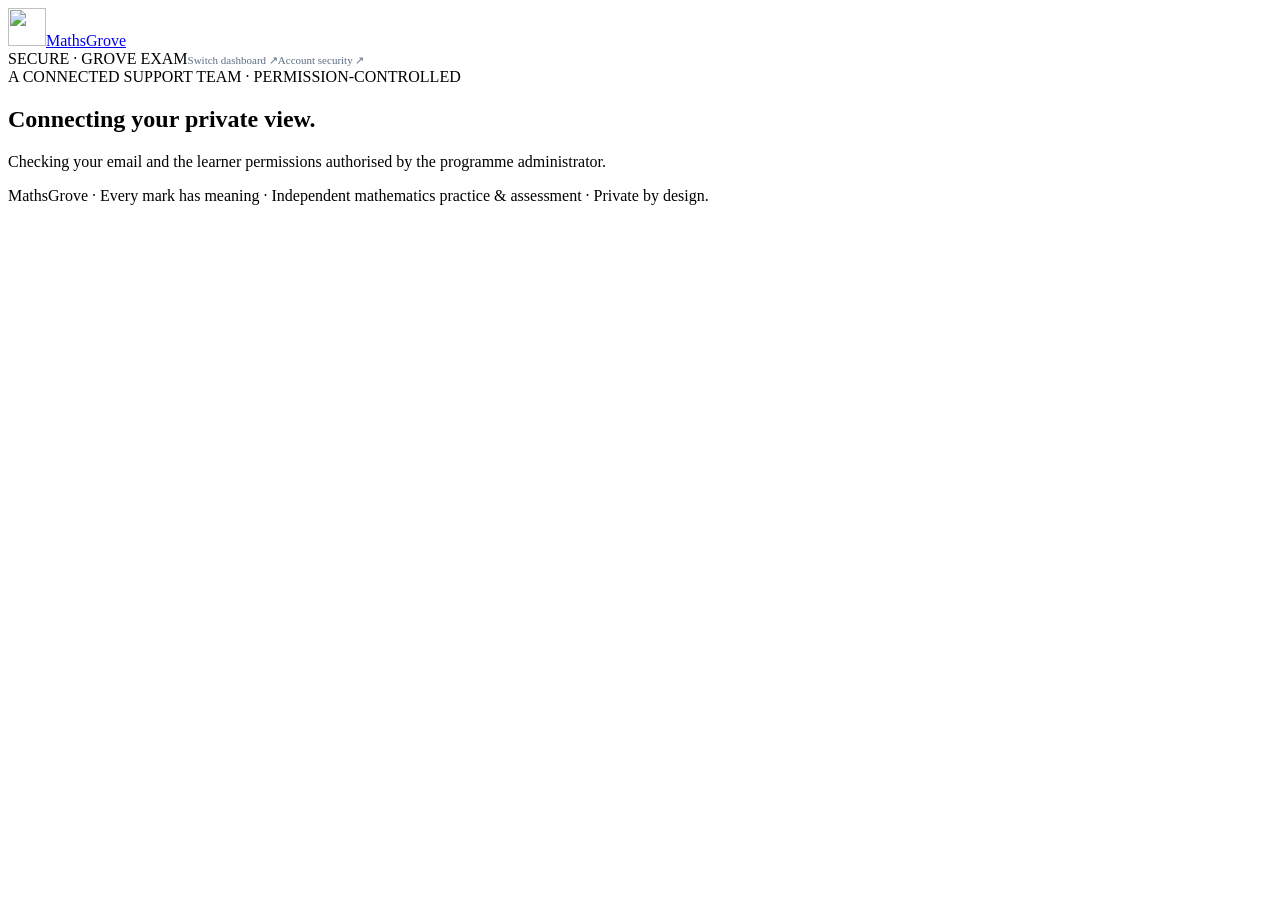
==== family.html @ 6edcf30e "feat: show evidence-based learning stages and coaching in private learner and family dashboards" ====
<!doctype html><html lang="en"><head><meta charset="utf-8"><meta name="viewport" content="width=device-width,initial-scale=1"><meta name="robots" content="noindex,nofollow"><meta name="theme-color" content="#0d1b32"><title>Family & Tutor Access | MathsGrove</title>
<link rel="icon" href="./mathsgrove-icon.svg" type="image/svg+xml"><link rel="preconnect" href="https://fonts.googleapis.com"><link rel="preconnect" href="https://fonts.gstatic.com" crossorigin><link href="https://fonts.googleapis.com/css2?family=DM+Sans:wght@400;500;600;700&family=Instrument+Serif:ital@0;1&display=swap" rel="stylesheet">
<link rel="stylesheet" href="./family-access.css"><link rel="stylesheet" href="./family-timing.css"><link rel="stylesheet" href="./progress-evidence.css"><script defer src="./mathsgrove-config.js"></script><script defer src="./insights-upgrade.js"></script><script type="module" src="./family-access.js"></script><style>.fa-entry-link{display:inline-block;background:#0d1b32;color:white;text-decoration:none;padding:12px 18px;border-radius:5px;font-size:12px;font-weight:700;margin-top:10px}</style><style>.fa-switch{color:#5c6e84;text-decoration:none;font-size:11px;letter-spacing:0}.fa-switch:hover{text-decoration:underline}</style><style>.fa-baseline-score{display:flex;align-items:center;justify-content:space-between;gap:13px;padding:15px;background:#f8f5ef;border-left:3px solid #cdbba0}.fa-baseline-score strong{font:400 40px "Instrument Serif",Georgia,serif}.fa-baseline-score span{font-size:11px;color:#68798c}.fa-baseline-row{display:flex;align-items:center;justify-content:space-between;gap:12px;padding:11px 0;border-bottom:1px solid #eee9e2}.fa-baseline-row strong{font-size:11px}.fa-baseline-row span{font-size:10px;color:#798698}.fa-baseline-advice{font-size:12px;line-height:1.75;color:#556c82;margin:17px 0}.fa-baseline-card h3{font:400 25px "Instrument Serif",Georgia,serif;margin:16px 0 7px}</style><link rel="stylesheet" href="./insights-upgrade.css">
<link rel="stylesheet" href="./private-polish-v6.css"></head><body class="mg-private-family">
<header class="fa-top"><a class="fa-brand" href="./index.html"><img src="./mathsgrove-icon.svg" width="38" height="38" alt="">Maths<span>Grove</span></a><div class="fa-top-right"><span>SECURE · GROVE EXAM</span><a class="fa-switch" href="./portal.html">Switch dashboard ↗</a><a class="fa-switch" href="./portal.html?security=1">Account security ↗</a><button id="fa-sign-out" type="button" hidden>Sign out ↗</button></div></header>
<main class="fa-wrap"><div class="fa-kicker">A CONNECTED SUPPORT TEAM · PERMISSION-CONTROLLED</div>
<section id="fa-loading" class="fa-entry"><h1>Connecting your private view.</h1><p>Checking your email and the learner permissions authorised by the programme administrator.</p></section>
<section id="fa-login" class="fa-entry" hidden><h1>One secure sign-in.<br><em>All MathsGrove roles.</em></h1><p>Enter your verified email on the shared MathsGrove sign-in page. If you are an authorised parent or tutor, your account opens the corresponding private progress view automatically.</p><a href="./portal.html" class="fa-entry-link">Sign in with email ↗</a><p id="fa-login-message" class="fa-message" role="status"></p></section>
<section id="fa-pending" class="fa-entry" hidden><h1>Access is being prepared.</h1><p id="fa-pending-copy">Your email is verified, but no active Grove Exam learner has been linked to it yet. Ask the programme administrator to confirm your invitation, or sign in again once the learner activates their account.</p><div class="fa-actions"><button type="button" id="fa-retry">Check access again</button><button type="button" id="fa-back">Use another email</button></div><p id="fa-pending-message" class="fa-message" role="status"></p></section>
<section id="fa-dashboard" hidden><div class="fa-dashboard-intro"><div><p class="fa-kicker" id="fa-role-kicker">PRIVATE ACADEMIC VIEW</p><h1 id="fa-title">Learner progress.</h1><p id="fa-subtitle">Your relevant learning evidence, presented clearly.</p></div><div class="fa-chip" id="fa-access-chip">GROVE EXAM</div></div>
<div class="fa-select-row"><label for="fa-learner-select">Linked learner <select id="fa-learner-select"></select></label><span id="fa-view-type" class="fa-tag">PRIVATE VIEW</span></div>
<div class="fa-stats"><article><small id="fa-k1">RELEASED PAPERS</small><strong id="fa-v1">—</strong><span id="fa-s1">Reviewed assessments</span></article><article><small id="fa-k2">IN REVIEW</small><strong id="fa-v2">—</strong><span id="fa-s2">Submitted papers</span></article><article><small id="fa-k3">TOPICS REPORTED</small><strong id="fa-v3">—</strong><span id="fa-s3">Evidence-backed areas</span></article><article><small id="fa-k4">LATEST SUBMISSION</small><strong id="fa-v4">—</strong><span id="fa-s4">Most recent activity</span></article></div>
<section id="fa-timing-dashboard" class="fat" aria-label="Recorded mathematics practice and scheduled activity">
 <div class="fat-heading"><div><p class="fa-kicker">RECORDED ENGAGEMENT · THE LAST 28 DAYS</p>
 <h2>Time, practice and consistency.</h2>
 <p>Understand the pattern behind each assessment: when practice was scheduled, what was submitted and the question-screen time recorded by the system.</p></div>
 <span class="fat-scope">READ-ONLY · VERIFIED FAMILY / TUTOR ACCESS</span></div>
 <div id="fa-timing-metrics" class="fat-metrics"><p>Checking practice activity…</p></div>
 <div class="fat-bar"><h3>Recent scheduled sessions</h3><span id="fa-timing-window">Rolling 28 days</span></div>
 <div class="fat-timeline" id="fa-timing-activity" aria-live="polite"></div>
 <p class="fat-disclaimer"><strong>Important context:</strong> A scheduled date is when practice becomes available; no separate formal submission deadline has been defined. “After scheduled day” means a later UTC calendar day, not a missed contractual deadline. On-screen question visibility is an estimate of engagement, not total independent study. This list only covers assignments the platform has created.</p>
</section>
<section class="mgpe" id="fa-proof" aria-label="Released learning evidence and supportive coaching">
 <p class="mgpe-eyebrow" id="mgpe-family-kicker">AUTHORISED FAMILY · RELEASED EVIDENCE</p>
 <h2>What the learner has shown.<br><em>What to ask next.</em></h2>
 <p class="mgpe-lead" id="mgpe-family-headline">Waiting for authorised released learning evidence.</p>
 <div class="mgpe-family-grid">
  <article><span>WHAT WENT WELL</span><p id="mgpe-family-positive">Recent released strengths will appear here.</p></article>
  <article><span>WHAT TO REVISIT</span><p id="mgpe-family-focus">A topic-level focus will appear after released assessment.</p></article>
  <article><span>ONE SUPPORTIVE QUESTION</span><p id="mgpe-family-question">Ask your learner to explain one mathematical method in their own words.</p></article>
 </div>
 <p class="mgpe-status" id="mgpe-family-recheck">A later independent recheck is required before claiming lasting understanding.</p>
 <p class="mgpe-status">These summaries use only individually authorised, released assessment results. Small question samples are descriptive, not measures of mastery or predicted grades. Staff notes and private working remain restricted.</p>
</section>
<section id="mg-family-analytics" class="mgx" aria-label="Role-specific learning analytics"><p>Reading released evidence…</p></section><div class="fa-grid"><article class="fa-card"><div class="fa-card-head"><h2>Mathematics by topic</h2><span>RELEASED MARKS ONLY</span></div><div id="fa-topics"></div><p class="fa-fine">Shown percentages are proportions of marks earned in released, reviewed questions. They are not official predicted grades or a measure of the entire syllabus.</p></article>
<article class="fa-card"><div class="fa-card-head"><h2 id="fa-support-head">Understanding the journey</h2><span id="fa-support-badge">FOR FAMILIES</span></div><div class="fa-highlight" id="fa-support-summary">What does the learning evidence mean?</div><div id="fa-support-guidance"></div></article>
<article class="fa-card fa-baseline-card"><div class="fa-card-head"><h2>Initial mathematics baseline</h2><span>20-QUESTION DIAGNOSTIC</span></div><div id="fa-baseline-summary"><p class="fa-fine">Baseline evidence will appear once the assessment has been completed.</p></div></article>
<article class="fa-card"><div class="fa-card-head"><h2>Assessment timeline</h2><span>LAST 8 RELEASED</span></div><div id="fa-history"></div></article>
<article class="fa-card" id="fa-tutor-only" hidden><div class="fa-card-head"><h2>Question-level teaching evidence</h2><span>ASSIGNED TUTOR ONLY</span></div><div id="fa-feedback"></div></article></div>
<div class="fa-notice" id="fa-role-notice">Access is read-only and limited to a nominated learner. No student passwords, private staff notes or working images are shared here.</div></section>
</main><footer class="fa-footer">MathsGrove · Every mark has meaning · Independent mathematics practice & assessment · Private by design.</footer></body></html>
---- family-timing.css ----
/* Permission-controlled family engagement, responsive at tablet and phone sizes */
.fat{color:#203952;border:1px solid #e4ddd4;border-radius:16px;background:linear-gradient(147deg,#fff 0%,#faf8f3 76%,#f4f1eb 100%);
 padding:clamp(18px,3vw,28px);margin:24px 0 26px;box-shadow:0 13px 40px rgba(15,34,55,.04)}
.fat *{box-sizing:border-box}.fat-heading{display:flex;align-items:flex-start;justify-content:space-between;gap:18px;flex-wrap:wrap}
.fat-heading h2{font:400 clamp(29px,3vw,42px)/1.18 "Instrument Serif",Georgia,serif;margin:8px 0;color:#142f4b}
.fat-heading p:not(.fa-kicker){font-size:12px;color:#667990;max-width:620px;line-height:1.75;margin:8px 0}
.fat-scope{font-size:9px;font-weight:800;letter-spacing:.08em;border:1px solid #ddd2c2;border-radius:20px;padding:9px 11px;color:#826d57}
.fat-metrics{display:grid;grid-template-columns:repeat(4,minmax(0,1fr));gap:12px;margin:22px 0}
.fat-stat{min-width:0;border:1px solid #e5e8e9;background:#fff;border-radius:12px;padding:16px 17px}
.fat-stat span{display:block;font-size:10px;color:#667c91;font-weight:800;line-height:1.55;min-height:25px}
.fat-stat strong{display:block;font:400 clamp(25px,3vw,36px)/1.1 "Instrument Serif",Georgia,serif;color:#234563;margin:10px 0;font-variant-numeric:tabular-nums}
.fat-stat small{display:block;font-size:10px;color:#758598;line-height:1.55}
.fat-bar{display:flex;justify-content:space-between;align-items:baseline;gap:12px;border-bottom:1px solid #e8e2da;padding-bottom:9px;margin-bottom:7px;flex-wrap:wrap}
.fat-bar h3{font:400 24px "Instrument Serif",Georgia,serif;margin:0;color:#263f58}
.fat-bar span{font-size:10px;color:#71839a}
.fat-timeline{display:grid;gap:0}.fat-event{display:flex;align-items:center;justify-content:space-between;gap:16px;padding:14px 3px;border-bottom:1px solid #efebe5}
.fat-event:last-child{border-bottom:0}.fat-event-main{min-width:0;display:grid;gap:4px}
.fat-event-main strong{font-size:12px;color:#1e3b55}.fat-event-main small,.fat-duration{font-size:11px;color:#6b7f93;line-height:1.55}
.fat-duration{color:#8d7455}
.fat-event-status{font-size:10px;line-height:1.5;font-weight:800;border-radius:20px;padding:6px 11px;text-align:center;max-width:215px;flex-shrink:0}
.fat-done{color:#307451;background:#e6f4ea}.fat-after{color:#92622c;background:#fff0db}
.fat-active{color:#426a92;background:#e7f0f9}.fat-waiting{color:#67798a;background:#edf0f2}
.fat-empty{font-size:12px;color:#6b7e92;line-height:1.7}.fat-disclaimer{font-size:11px;line-height:1.7;color:#61768b;border-top:1px solid #e5ded3;padding-top:13px;margin:16px 0 0}
.fat-disclaimer strong{color:#81674b}
@media(max-width:1000px){.fat-metrics{grid-template-columns:repeat(2,minmax(0,1fr))}}
@media(max-width:570px){.fat{padding:18px 14px}.fat-heading h2{font-size:32px}.fat-scope{font-size:8px}.fat-metrics{gap:9px}.fat-stat{padding:12px}.fat-stat strong{font-size:28px}.fat-event{align-items:flex-start;flex-direction:column;gap:9px}.fat-event-status{text-align:left;max-width:none}}
---- progress-evidence.css ----
/* MathsGrove · evidence-based progress and family coaching */
.mgpe{border:1px solid #dbe2e7;border-radius:16px;background:linear-gradient(140deg,#fffefa 0%,#f1f6f8 100%);
 color:#183750;box-shadow:0 11px 35px #19354e0b;padding:clamp(17px,3vw,31px);margin:20px 0 25px}
.mgpe *{box-sizing:border-box}
.mgpe-eyebrow{font-size:10px;font-weight:800;letter-spacing:.14em;color:#967b5d;text-transform:uppercase;margin:0 0 9px}
.mgpe h2{font:400 clamp(28px,3.2vw,42px)/1.15 "Instrument Serif",Georgia,serif;color:#1b3851;margin:0 0 12px}
.mgpe h2 em{color:#a58a69;font-weight:400}
.mgpe-lead,.mgpe-status{color:#62798e;line-height:1.75;font-size:12px;max-width:800px}
.mgpe-status{font-size:11px;margin:17px 0 0}
.mgpe-timeline{display:grid;grid-template-columns:repeat(4,minmax(0,1fr));gap:11px;margin:22px 0 14px}
.mgpe-step{position:relative;min-width:0;border:1px solid #e2e7e9;border-radius:11px;background:#fff;padding:17px 15px;min-height:173px;display:flex;flex-direction:column;align-items:flex-start}
.mgpe-step-state{font-size:9px;letter-spacing:.09em;font-weight:800;border-radius:20px;padding:5px 9px}
.mgpe-done{color:#286746;background:#e4f3e9}
.mgpe-pending{color:#8a662f;background:#fbf0df}
.mgpe-step strong{display:block;font-size:12px;color:#254561;line-height:1.5;margin:15px 0 5px}
.mgpe-step p{color:#65798c;font-size:11px;line-height:1.7;margin:0;overflow-wrap:anywhere}
.mgpe-focus{border-left:3px solid #b9a17f;background:#f9f6ef;padding:13px 16px;border-radius:0 8px 8px 0;font-size:12px;color:#5a6a77;line-height:1.7}
.mgpe-family-grid{display:grid;grid-template-columns:repeat(3,minmax(0,1fr));gap:12px;margin:20px 0 15px}
.mgpe-family-grid>article{background:white;border:1px solid #e5e6e5;border-radius:12px;padding:18px;min-width:0}
.mgpe-family-grid span{display:block;font-size:10px;text-transform:uppercase;letter-spacing:.08em;font-weight:800;color:#9a8060}
.mgpe-family-grid p{font-size:12px;color:#506a81;line-height:1.8;margin:10px 0 0;overflow-wrap:anywhere}
.mgpe-family-grid strong{font-size:12px;color:#1a3b56}
.mgpe a:focus-visible,.mgpe button:focus-visible{outline:3px solid #6fa1bf;outline-offset:3px}
@media(max-width:970px){.mgpe-timeline{grid-template-columns:repeat(2,minmax(0,1fr))}}
@media(max-width:780px){.mgpe-family-grid{grid-template-columns:1fr}.mgpe-family-grid>article{padding:15px}}
@media(max-width:530px){.mgpe{padding:18px 13px}.mgpe-timeline{grid-template-columns:1fr;gap:9px}.mgpe-step{min-height:0;padding:14px}}
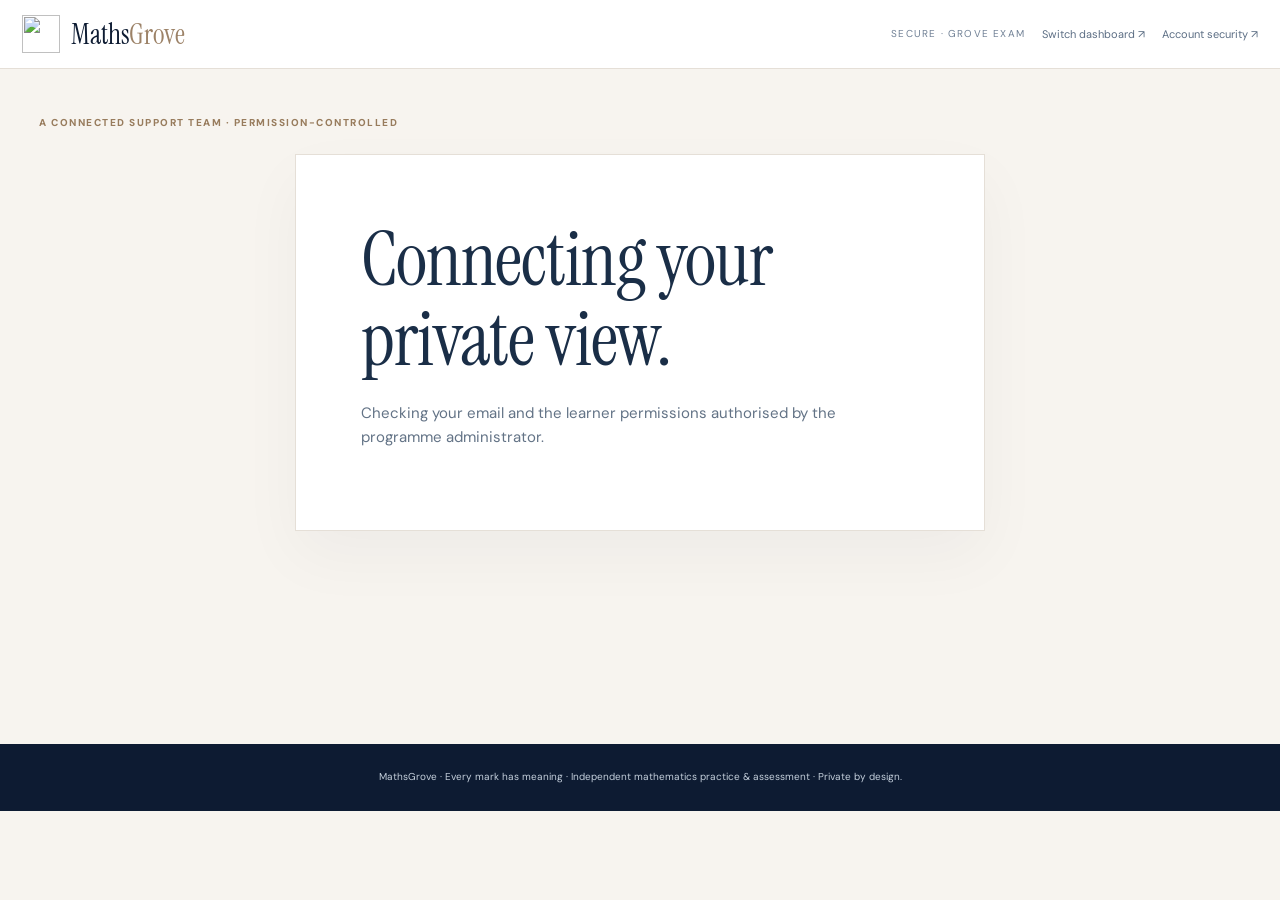
==== commit 6f3953fe: "ui(dashboards): add accessible evidence-journey landmarks to family.html" ====
--- a/family.html
+++ b/family.html
@@ -1,6 +1,6 @@
 <!doctype html><html lang="en"><head><meta charset="utf-8"><meta name="viewport" content="width=device-width,initial-scale=1"><meta name="robots" content="noindex,nofollow"><meta name="theme-color" content="#0d1b32"><title>Family & Tutor Access | MathsGrove</title>
 <link rel="icon" href="./mathsgrove-icon.svg" type="image/svg+xml"><link rel="preconnect" href="https://fonts.googleapis.com"><link rel="preconnect" href="https://fonts.gstatic.com" crossorigin><link href="https://fonts.googleapis.com/css2?family=DM+Sans:wght@400;500;600;700&family=Instrument+Serif:ital@0;1&display=swap" rel="stylesheet">
-<link rel="stylesheet" href="./family-access.css"><link rel="stylesheet" href="./family-timing.css"><link rel="stylesheet" href="./progress-evidence.css"><script defer src="./mathsgrove-config.js"></script><script defer src="./insights-upgrade.js"></script><script type="module" src="./family-access.js"></script><style>.fa-entry-link{display:inline-block;background:#0d1b32;color:white;text-decoration:none;padding:12px 18px;border-radius:5px;font-size:12px;font-weight:700;margin-top:10px}</style><style>.fa-switch{color:#5c6e84;text-decoration:none;font-size:11px;letter-spacing:0}.fa-switch:hover{text-decoration:underline}</style><style>.fa-baseline-score{display:flex;align-items:center;justify-content:space-between;gap:13px;padding:15px;background:#f8f5ef;border-left:3px solid #cdbba0}.fa-baseline-score strong{font:400 40px "Instrument Serif",Georgia,serif}.fa-baseline-score span{font-size:11px;color:#68798c}.fa-baseline-row{display:flex;align-items:center;justify-content:space-between;gap:12px;padding:11px 0;border-bottom:1px solid #eee9e2}.fa-baseline-row strong{font-size:11px}.fa-baseline-row span{font-size:10px;color:#798698}.fa-baseline-advice{font-size:12px;line-height:1.75;color:#556c82;margin:17px 0}.fa-baseline-card h3{font:400 25px "Instrument Serif",Georgia,serif;margin:16px 0 7px}</style><link rel="stylesheet" href="./insights-upgrade.css">
+<link rel="stylesheet" href="./family-access.css"><link rel="stylesheet" href="./family-timing.css"><link rel="stylesheet" href="./tier-role-experience.css"><script defer src="./mathsgrove-config.js"></script><script defer src="./insights-upgrade.js"></script><script type="module" src="./family-access.js"></script><style>.fa-entry-link{display:inline-block;background:#0d1b32;color:white;text-decoration:none;padding:12px 18px;border-radius:5px;font-size:12px;font-weight:700;margin-top:10px}</style><style>.fa-switch{color:#5c6e84;text-decoration:none;font-size:11px;letter-spacing:0}.fa-switch:hover{text-decoration:underline}</style><style>.fa-baseline-score{display:flex;align-items:center;justify-content:space-between;gap:13px;padding:15px;background:#f8f5ef;border-left:3px solid #cdbba0}.fa-baseline-score strong{font:400 40px "Instrument Serif",Georgia,serif}.fa-baseline-score span{font-size:11px;color:#68798c}.fa-baseline-row{display:flex;align-items:center;justify-content:space-between;gap:12px;padding:11px 0;border-bottom:1px solid #eee9e2}.fa-baseline-row strong{font-size:11px}.fa-baseline-row span{font-size:10px;color:#798698}.fa-baseline-advice{font-size:12px;line-height:1.75;color:#556c82;margin:17px 0}.fa-baseline-card h3{font:400 25px "Instrument Serif",Georgia,serif;margin:16px 0 7px}</style><link rel="stylesheet" href="./insights-upgrade.css">
 <link rel="stylesheet" href="./private-polish-v6.css"></head><body class="mg-private-family">
 <header class="fa-top"><a class="fa-brand" href="./index.html"><img src="./mathsgrove-icon.svg" width="38" height="38" alt="">Maths<span>Grove</span></a><div class="fa-top-right"><span>SECURE · GROVE EXAM</span><a class="fa-switch" href="./portal.html">Switch dashboard ↗</a><a class="fa-switch" href="./portal.html?security=1">Account security ↗</a><button id="fa-sign-out" type="button" hidden>Sign out ↗</button></div></header>
 <main class="fa-wrap"><div class="fa-kicker">A CONNECTED SUPPORT TEAM · PERMISSION-CONTROLLED</div>
@@ -9,6 +9,17 @@
 <section id="fa-pending" class="fa-entry" hidden><h1>Access is being prepared.</h1><p id="fa-pending-copy">Your email is verified, but no active Grove Exam learner has been linked to it yet. Ask the programme administrator to confirm your invitation, or sign in again once the learner activates their account.</p><div class="fa-actions"><button type="button" id="fa-retry">Check access again</button><button type="button" id="fa-back">Use another email</button></div><p id="fa-pending-message" class="fa-message" role="status"></p></section>
 <section id="fa-dashboard" hidden><div class="fa-dashboard-intro"><div><p class="fa-kicker" id="fa-role-kicker">PRIVATE ACADEMIC VIEW</p><h1 id="fa-title">Learner progress.</h1><p id="fa-subtitle">Your relevant learning evidence, presented clearly.</p></div><div class="fa-chip" id="fa-access-chip">GROVE EXAM</div></div>
 <div class="fa-select-row"><label for="fa-learner-select">Linked learner <select id="fa-learner-select"></select></label><span id="fa-view-type" class="fa-tag">PRIVATE VIEW</span></div>
+<section id="mg-family-role-experience" class="mgtr mgtr-family" aria-labelledby="mgtr-family-title">
+ <div class="mgtr-header"><div>
+  <span class="mgtr-eyebrow" id="mgtr-family-tag">PRIVATE GROVE EXAM VIEW</span>
+  <h2 id="mgtr-family-title">Learning evidence, in context.</h2>
+  <p id="mgtr-family-lead">This view is tailored to your authorised role.</p>
+ </div><span class="mgtr-chip">GROVE EXAM · PRIVATE</span></div>
+ <div class="mgtr-stats" id="mgtr-family-stats" aria-label="Role-specific evidence totals"></div>
+ <div class="mgtr-grid" id="mgtr-family-cards" aria-label="Personalised released-evidence guidance"></div>
+ <section class="mgtr-evidence-flow" id="mgtr-family-evidence-flow" aria-label="Authorised family or tutor learning evidence journey"><h3>From starting point to independent recheck</h3><p>Later improvement needs a separate reviewed question.</p></section>
+ <p class="mgtr-foot" id="mgtr-family-bottom">Only individually authorised, released evidence is shown here.</p>
+</section>
 <div class="fa-stats"><article><small id="fa-k1">RELEASED PAPERS</small><strong id="fa-v1">—</strong><span id="fa-s1">Reviewed assessments</span></article><article><small id="fa-k2">IN REVIEW</small><strong id="fa-v2">—</strong><span id="fa-s2">Submitted papers</span></article><article><small id="fa-k3">TOPICS REPORTED</small><strong id="fa-v3">—</strong><span id="fa-s3">Evidence-backed areas</span></article><article><small id="fa-k4">LATEST SUBMISSION</small><strong id="fa-v4">—</strong><span id="fa-s4">Most recent activity</span></article></div>
 <section id="fa-timing-dashboard" class="fat" aria-label="Recorded mathematics practice and scheduled activity">
  <div class="fat-heading"><div><p class="fa-kicker">RECORDED ENGAGEMENT · THE LAST 28 DAYS</p>
@@ -20,18 +31,6 @@
  <div class="fat-timeline" id="fa-timing-activity" aria-live="polite"></div>
  <p class="fat-disclaimer"><strong>Important context:</strong> A scheduled date is when practice becomes available; no separate formal submission deadline has been defined. “After scheduled day” means a later UTC calendar day, not a missed contractual deadline. On-screen question visibility is an estimate of engagement, not total independent study. This list only covers assignments the platform has created.</p>
 </section>
-<section class="mgpe" id="fa-proof" aria-label="Released learning evidence and supportive coaching">
- <p class="mgpe-eyebrow" id="mgpe-family-kicker">AUTHORISED FAMILY · RELEASED EVIDENCE</p>
- <h2>What the learner has shown.<br><em>What to ask next.</em></h2>
- <p class="mgpe-lead" id="mgpe-family-headline">Waiting for authorised released learning evidence.</p>
- <div class="mgpe-family-grid">
-  <article><span>WHAT WENT WELL</span><p id="mgpe-family-positive">Recent released strengths will appear here.</p></article>
-  <article><span>WHAT TO REVISIT</span><p id="mgpe-family-focus">A topic-level focus will appear after released assessment.</p></article>
-  <article><span>ONE SUPPORTIVE QUESTION</span><p id="mgpe-family-question">Ask your learner to explain one mathematical method in their own words.</p></article>
- </div>
- <p class="mgpe-status" id="mgpe-family-recheck">A later independent recheck is required before claiming lasting understanding.</p>
- <p class="mgpe-status">These summaries use only individually authorised, released assessment results. Small question samples are descriptive, not measures of mastery or predicted grades. Staff notes and private working remain restricted.</p>
-</section>
 <section id="mg-family-analytics" class="mgx" aria-label="Role-specific learning analytics"><p>Reading released evidence…</p></section><div class="fa-grid"><article class="fa-card"><div class="fa-card-head"><h2>Mathematics by topic</h2><span>RELEASED MARKS ONLY</span></div><div id="fa-topics"></div><p class="fa-fine">Shown percentages are proportions of marks earned in released, reviewed questions. They are not official predicted grades or a measure of the entire syllabus.</p></article>
 <article class="fa-card"><div class="fa-card-head"><h2 id="fa-support-head">Understanding the journey</h2><span id="fa-support-badge">FOR FAMILIES</span></div><div class="fa-highlight" id="fa-support-summary">What does the learning evidence mean?</div><div id="fa-support-guidance"></div></article>
 <article class="fa-card fa-baseline-card"><div class="fa-card-head"><h2>Initial mathematics baseline</h2><span>20-QUESTION DIAGNOSTIC</span></div><div id="fa-baseline-summary"><p class="fa-fine">Baseline evidence will appear once the assessment has been completed.</p></div></article>
--- a/family-access.css
+++ b/family-access.css
@@ -0,0 +1,5 @@
+:root{--navy:#0d1b32;--ink:#1a2e47;--cream:#f7f4ef;--beige:#cdbba0;--muted:#69788a;--line:#e5dfd7;--serif:"Instrument Serif",Georgia,serif;--sans:"DM Sans",sans-serif}*{box-sizing:border-box}body{margin:0;background:var(--cream);color:var(--ink);font:13px/1.65 var(--sans)}[hidden]{display:none!important}button,input,select{font:inherit}button{cursor:pointer}button:focus-visible,a:focus-visible,input:focus-visible,select:focus-visible{outline:3px solid #7291ba;outline-offset:3px}.fa-top{background:#fff;border-bottom:1px solid var(--line);padding:15px max(22px,calc((100vw - 1250px)/2));display:flex;align-items:center;justify-content:space-between;gap:16px}.fa-brand{display:flex;align-items:center;text-decoration:none;color:var(--navy);font:28px var(--serif);gap:5px}.fa-brand img{margin-right:6px}.fa-brand span{color:#9c8267;margin-left:-6px}.fa-top-right{display:flex;gap:17px;align-items:center;color:#708095;font-size:10px;letter-spacing:.12em}.fa-top-right button{border:1px solid var(--line);background:#fff;padding:9px 14px;border-radius:5px;color:var(--navy)}.fa-wrap{max-width:1250px;padding:46px 24px 85px;margin:auto;min-height:75vh}.fa-kicker{font-size:10px;font-weight:800;letter-spacing:.15em;color:#987c5d;text-transform:uppercase}.fa-entry{padding:65px;max-width:690px;border:1px solid var(--line);background:white;margin:22px auto;box-shadow:0 25px 60px #0d1b320a}.fa-entry h1,.fa-dashboard-intro h1{font:400 clamp(46px,6vw,76px)/1.06 var(--serif);margin:0 0 20px;letter-spacing:-.015em}.fa-entry h1 em{font-weight:400;color:#ad9476}.fa-entry>p{color:#637386;font-size:15px}.fa-entry form{margin:27px 0}.fa-entry form label,.fa-select-row label{display:block;font-size:11px;font-weight:800;letter-spacing:.04em}.fa-entry input{display:block;width:100%;border:1px solid #dcd5ca;border-radius:5px;padding:12px;margin:9px 0 13px}.fa-entry button,.fa-actions button{border:1px solid var(--navy);background:var(--navy);color:#fff;padding:12px 18px;border-radius:5px;font-size:12px;font-weight:700}.fa-actions{display:flex;gap:9px;flex-wrap:wrap}.fa-message{color:#496e57;font-size:12px;min-height:20px}.fa-message.error{color:#a65252}.fa-fine{font-size:11px!important;color:#7a8796!important;line-height:1.75}.fa-dashboard-intro{display:flex;justify-content:space-between;gap:25px;align-items:center;margin:23px 0 35px}.fa-dashboard-intro h1{margin:7px 0}.fa-dashboard-intro p:not(.fa-kicker){font-size:14px;color:#647185;max-width:680px}.fa-chip{border:1px solid #d9c4ac;padding:9px 14px;border-radius:25px;color:#8d7455;font-size:10px;font-weight:800;letter-spacing:.08em;white-space:nowrap}.fa-select-row{display:flex;align-items:end;justify-content:space-between;gap:10px;flex-wrap:wrap;margin-bottom:17px}.fa-select-row select{display:block;min-width:min(100%,320px);background:#fff;border:1px solid var(--line);padding:11px;border-radius:6px;margin-top:7px;color:var(--navy)}.fa-tag{font-size:10px;color:#7d6a55;background:#eee7de;padding:7px 11px;border-radius:20px}.fa-stats{display:grid;grid-template-columns:repeat(4,1fr);gap:12px;margin:20px 0}.fa-stats article{padding:19px;background:#fff;border:1px solid var(--line);border-radius:7px}.fa-stats small{display:block;color:#798797;letter-spacing:.08em;font-weight:800;font-size:9px}.fa-stats strong{display:block;font-size:31px;margin:8px 0 3px;color:#152942;font-variant-numeric:tabular-nums}.fa-stats span{font-size:10px;color:#7a8898}.fa-grid{display:grid;grid-template-columns:1.1fr .9fr;gap:15px}.fa-card{background:#fff;border:1px solid var(--line);border-radius:7px;padding:26px}.fa-card-head{display:flex;align-items:start;justify-content:space-between;gap:11px}.fa-card h2{font:400 32px var(--serif);margin:0 0 18px}.fa-card-head>span{font-size:9px;letter-spacing:.07em;color:#9c8569;white-space:nowrap}.fa-topic{padding:12px 0}.fa-topic>div{display:flex;justify-content:space-between;align-items:center;gap:9px;font-size:12px}.fa-track{height:7px;border-radius:20px;background:#ebeef1;margin-top:8px;overflow:hidden}.fa-track i{display:block;height:100%;background:#a8b9ca;border-radius:20px}.fa-highlight{padding:18px;background:#f8f5ef;border-left:3px solid #cdbba0;color:#405571;font-size:13px;line-height:1.8}.fa-guidance{padding:12px 0;border-bottom:1px solid #ece6df}.fa-guidance strong{font-size:12px}.fa-guidance p{font-size:12px;color:#62718a;margin:5px 0}.fa-history{padding:12px 0;border-bottom:1px solid #eee9e4;display:flex;justify-content:space-between;gap:13px;align-items:center}.fa-history strong{font-size:12px}.fa-history span,.fa-history small{font-size:10px;color:#788698;display:block}.fa-history b{color:#283d58;font-size:17px;white-space:nowrap}.fa-notice{font-size:11px;color:#738297;padding:17px;border-left:2px solid var(--beige);background:#f0eae1;margin-top:22px}.fa-footer{background:var(--navy);color:#c5d0dc;text-align:center;padding:25px;font-size:10px}@media(max-width:850px){.fa-stats{grid-template-columns:repeat(2,1fr)}.fa-grid{grid-template-columns:1fr}}@media(max-width:570px){.fa-wrap{padding:23px 15px 50px}.fa-entry{padding:27px 21px}.fa-dashboard-intro{align-items:start;flex-direction:column}.fa-stats{gap:8px}.fa-stats article{padding:12px}.fa-stats strong{font-size:25px}.fa-card{padding:19px}.fa-card-head{flex-direction:column;gap:0}.fa-top-right span{display:none}}
+/* Quiet visual affordances on evidence cards: no scroll-driven movement or layout shift. */
+.fa-card,.fa-stats article{transition:border-color .16s ease,box-shadow .16s ease}
+@media(hover:hover){.fa-card:hover,.fa-stats article:hover{border-color:#c8b59d;box-shadow:0 8px 24px rgba(13,27,50,.06)}}
+@media(prefers-reduced-motion:reduce){.fa-card,.fa-stats article{transition:none}}
--- a/tier-role-experience.css
+++ b/tier-role-experience.css
@@ -0,0 +1,72 @@
+/* MathsGrove / distinctive, evidence-first private experiences.
+ * An unobtrusive role/tier-specific editorial layer, with no charts or motion
+ * that require CPU-heavy animation. Scope everything beneath .mgtr. */
+.mgtr{--mgtr-ink:#183750;--mgtr-muted:#60768c;--mgtr-line:#e5e2dc;
+  margin:20px 0 27px;padding:clamp(19px,3.2vw,32px);
+  background:linear-gradient(133deg,#fbf8f2 1%,#fff 59%,#f1f6f8 100%);
+  border:1px solid #ddd9d0;border-radius:18px;box-shadow:0 14px 34px #142b3e0c;
+  color:var(--mgtr-ink);min-width:0}
+.mgtr *{box-sizing:border-box}
+.mgtr-header{display:flex;justify-content:space-between;align-items:flex-start;gap:20px;flex-wrap:wrap}
+.mgtr-eyebrow{display:block;font-weight:800;letter-spacing:.145em;font-size:9px;
+  color:#98795a;margin:0 0 10px}
+.mgtr-header h2{font:400 clamp(30px,3.4vw,46px)/1.09 "Instrument Serif",Georgia,serif!important;
+  color:#1b3852!important;letter-spacing:-.016em;margin:0 0 11px!important;max-width:720px}
+.mgtr-header p:not(.mgtr-eyebrow){font:400 12px/1.8 "DM Sans",sans-serif;
+  color:var(--mgtr-muted);margin:0;max-width:650px}
+.mgtr-chip{display:inline-flex;align-items:center;gap:7px;flex:none;
+  padding:10px 13px;border:1px solid #d7c6af;border-radius:50px;
+  background:#f6eee4;font-size:9px;font-weight:800;letter-spacing:.05em;
+  color:#7a613e;text-transform:uppercase}
+.mgtr-chip:before{content:"";height:7px;width:7px;border-radius:50%;background:#b49873}
+.mgtr-stats{display:grid;grid-template-columns:repeat(4,minmax(0,1fr));gap:11px;margin:22px 0 0}
+.mgtr-stat{background:#fff;border:1px solid #e0e4e6;border-radius:11px;
+  padding:16px 15px;min-width:0;box-shadow:0 5px 15px #172e4510}
+.mgtr-stat span{display:block;font-size:10px;font-weight:800;
+  color:#627e92;line-height:1.5;min-height:18px}
+.mgtr-stat strong{display:block;font:400 clamp(25px,2.7vw,38px)/1.1 "Instrument Serif",Georgia,serif;
+  color:#1b405d;margin:10px 0 8px;font-variant-numeric:tabular-nums}
+.mgtr-stat small{display:block;font-size:10px;line-height:1.55;color:#788a98}
+.mgtr-grid{display:grid;grid-template-columns:repeat(3,minmax(0,1fr));gap:12px;margin-top:20px}
+.mgtr-card{border-radius:11px;padding:19px 18px;background:#fff;
+  border:1px solid #e5e7e5;min-width:0}
+.mgtr-card-label{font-size:9px;font-weight:800;letter-spacing:.11em;color:#a08564}
+.mgtr-card h3{margin:11px 0 10px!important;font:400 26px/1.13 "Instrument Serif",Georgia,serif!important;
+  color:#1a3650!important}
+.mgtr-card p{font-size:11px;line-height:1.8;color:#65798a;margin:0;overflow-wrap:anywhere}
+.mgtr-highlight{display:grid;grid-template-columns:minmax(0,1.4fr) minmax(0,.9fr);
+  gap:18px;background:#16324e;color:#f7f5ed;padding:19px 21px;
+  border-radius:12px;margin:19px 0 0}
+.mgtr-highlight small{display:block;color:#d1b896;font-size:9px;letter-spacing:.11em;font-weight:800}
+.mgtr-highlight strong{display:block;font:400 26px/1.18 "Instrument Serif",Georgia,serif;
+  margin:9px 0;color:#fff}
+.mgtr-highlight p{font-size:11px;color:#d5e1e8;line-height:1.7;margin:6px 0}
+.mgtr-focus{border-left:2px solid #c9b08e;padding-left:17px}
+.mgtr-foot{font-size:10px!important;line-height:1.8!important;
+  color:#728496!important;margin:17px 0 0!important}
+.mgtr[data-tier="exam"],.mgtr[data-role="tutor"]{
+  background:linear-gradient(125deg,#f4f6f8 0%,#fff 61%,#f6f0e7 100%);
+  border-color:#d2dce3}
+.mgtr[data-tier="exam"] .mgtr-chip,.mgtr[data-role="tutor"] .mgtr-chip{
+  color:#22516e;background:#e9f2f6;border-color:#c9dce6}
+.mgtr[data-tier="exam"] .mgtr-chip:before,.mgtr[data-role="tutor"] .mgtr-chip:before{
+  background:#367f9b}
+.mgtr[data-tier="weekly"] .mgtr-highlight{background:#24445c}
+.mgtr[data-tier="daily"] .mgtr-highlight{background:#24504a}
+.mgtr[data-tier="pending"] .mgtr-highlight{background:#4f6373}
+.mgtr[data-tier="pending"] .mgtr-stats{display:none}
+.mgtr[data-role="parent"] .mgtr-card:nth-child(3){background:#f6f1e9;border-color:#e2d8c8}
+.mgtr[data-role="tutor"] .mgtr-card:nth-child(3){background:#f0f6f8;border-color:#d2e3eb}
+.mgtr[data-role="tutor"] .mgtr-card-label{color:#42728d}
+.mgtr a:focus-visible,.mgtr button:focus-visible{outline:3px solid #81a7c7;outline-offset:3px}
+@media(max-width:1040px){.mgtr-stats{grid-template-columns:repeat(2,minmax(0,1fr))}}
+@media(max-width:880px){.mgtr-grid{grid-template-columns:1fr}.mgtr-card{padding:16px 17px}
+ .mgtr-card h3{margin:7px 0!important;font-size:25px!important}
+ .mgtr-highlight{grid-template-columns:1fr}}
+@media(max-width:530px){.mgtr{padding:18px 13px;border-radius:13px;margin:15px 0 20px}
+ .mgtr-header h2{font-size:36px!important}
+ .mgtr-chip{padding:8px 11px;font-size:8px}
+ .mgtr-stats{gap:8px}.mgtr-stat{padding:13px 11px}
+ .mgtr-stat strong{font-size:28px}.mgtr-highlight{padding:15px}
+ .mgtr-highlight strong{font-size:24px}}
+@media(prefers-reduced-motion:reduce){.mgtr,.mgtr *{transition:none!important;animation:none!important}}
